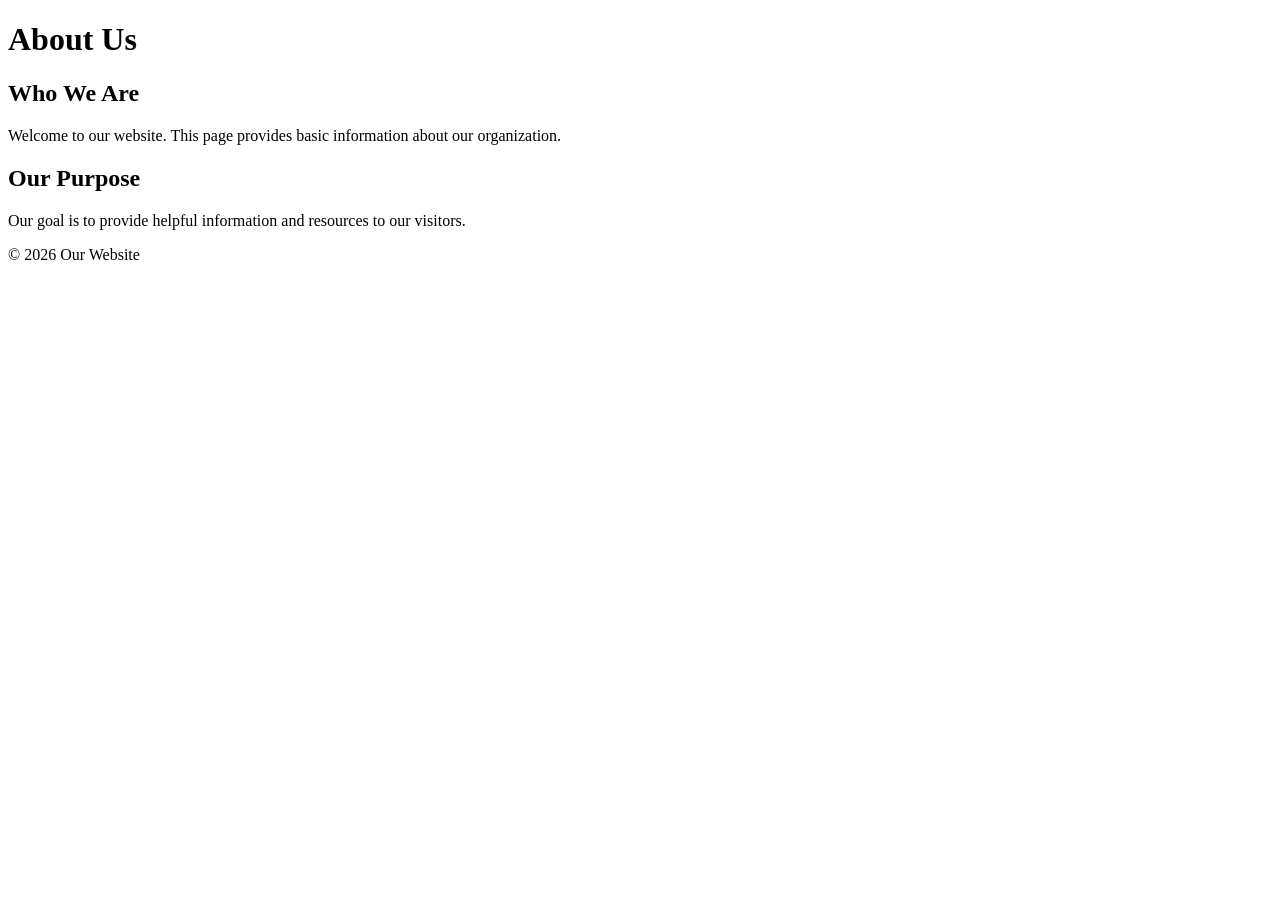
==== about.html @ 17f29ab1 "Add files via upload Challenge 1.3 file" ====
<!DOCTYPE html>
<html lang="en">
<head>
  <meta charset="UTF-8">
  <meta name="viewport" content="width=device-width, initial-scale=1.0">
  <title>About</title>
</head>
<body>
  <header>
    <h1>About Us</h1>
  </header>

  <main>
    <h2>Who We Are</h2>
    <p>Welcome to our website. This page provides basic information about our organization.</p>

    <h2>Our Purpose</h2>
    <p>Our goal is to provide helpful information and resources to our visitors.</p>
  </main>

  <footer>
    <p>&copy; 2026 Our Website</p>
  </footer>
</body>
</html>
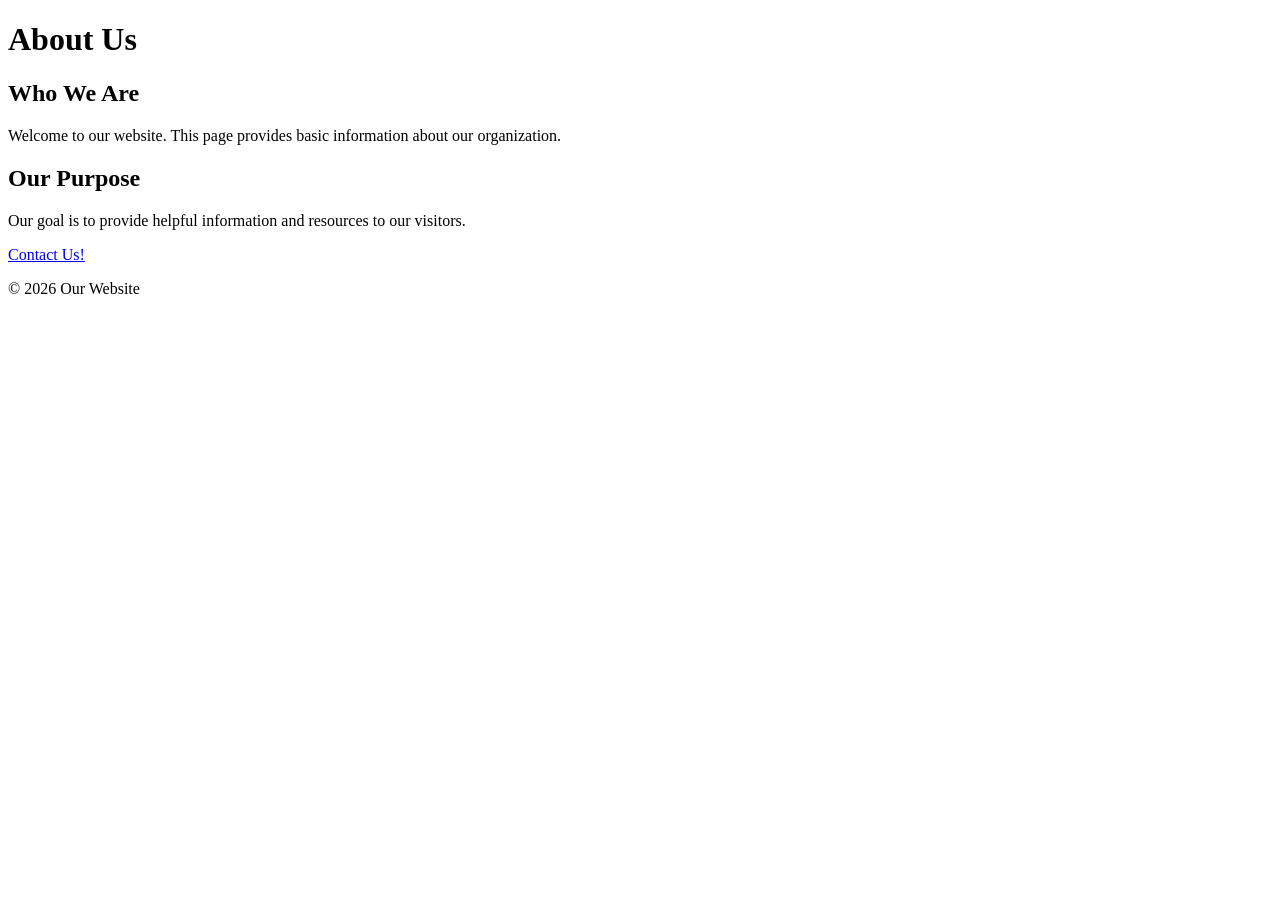
==== commit 34aa44a6: "add about, contact and more" ====
--- a/about.html
+++ b/about.html
@@ -16,6 +16,7 @@
 
     <h2>Our Purpose</h2>
     <p>Our goal is to provide helpful information and resources to our visitors.</p>
+    <a href="contact.html">Contact Us!</a>
   </main>
 
   <footer>
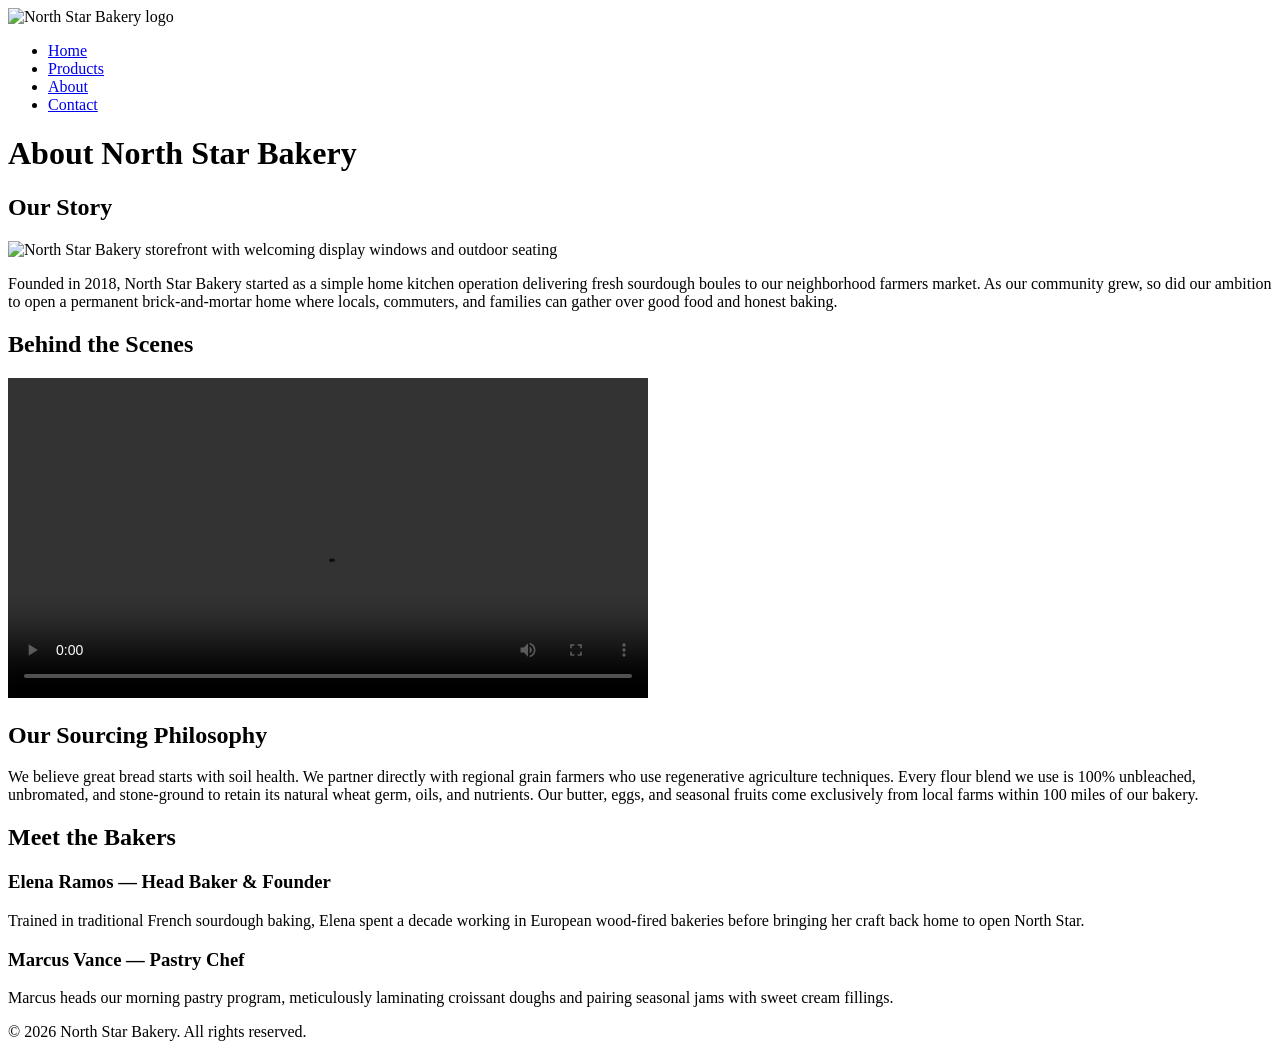
==== commit d61fa01a: "restructured code" ====
--- a/about.html
+++ b/about.html
@@ -1,26 +1,60 @@
 <!DOCTYPE html>
 <html lang="en">
 <head>
-  <meta charset="UTF-8">
-  <meta name="viewport" content="width=device-width, initial-scale=1.0">
-  <title>About</title>
+    <meta charset="UTF-8">
+    <meta name="viewport" content="width=device-width, initial-scale=1.0">
+    <title>North Star Bakery | About Us</title>
 </head>
 <body>
-  <header>
-    <h1>About Us</h1>
-  </header>
+    <header>
+        <img src="bakery-logo.png" alt="North Star Bakery logo">
+        <nav>
+            <ul>
+                <li><a href="index.html">Home</a></li>
+                <li><a href="products.html">Products</a></li>
+                <li><a href="about.html">About</a></li>
+                <li><a href="contact.html">Contact</a></li>
+            </ul>
+        </nav>
+    </header>
 
-  <main>
-    <h2>Who We Are</h2>
-    <p>Welcome to our website. This page provides basic information about our organization.</p>
+    <main>
+        <h1>About North Star Bakery</h1>
 
-    <h2>Our Purpose</h2>
-    <p>Our goal is to provide helpful information and resources to our visitors.</p>
-    <a href="contact.html">Contact Us!</a>
-  </main>
+        <section>
+            <h2>Our Story</h2>
+            <img src="bakery-storefront.jpg" alt="North Star Bakery storefront with welcoming display windows and outdoor seating">
+            <p>Founded in 2018, North Star Bakery started as a simple home kitchen operation delivering fresh sourdough boules to our neighborhood farmers market. As our community grew, so did our ambition to open a permanent brick-and-mortar home where locals, commuters, and families can gather over good food and honest baking.</p>
+        </section>
 
-  <footer>
-    <p>&copy; 2026 Our Website</p>
-  </footer>
+        <section>
+            <h2>Behind the Scenes</h2>
+            <video controls width="640">
+                <source src="bakery-behind-scenes.mp4" type="video/mp4">
+                Your browser does not support the video tag. Watch our team shape sourdough loaves and fire up the deck ovens.
+            </video>
+        </section>
+
+        <section>
+            <h2>Our Sourcing Philosophy</h2>
+            <p>We believe great bread starts with soil health. We partner directly with regional grain farmers who use regenerative agriculture techniques. Every flour blend we use is 100% unbleached, unbromated, and stone-ground to retain its natural wheat germ, oils, and nutrients. Our butter, eggs, and seasonal fruits come exclusively from local farms within 100 miles of our bakery.</p>
+        </section>
+
+        <section>
+            <h2>Meet the Bakers</h2>
+            <article>
+                <h3>Elena Ramos &mdash; Head Baker &amp; Founder</h3>
+                <p>Trained in traditional French sourdough baking, Elena spent a decade working in European wood-fired bakeries before bringing her craft back home to open North Star.</p>
+            </article>
+            <article>
+                <h3>Marcus Vance &mdash; Pastry Chef</h3>
+                <p>Marcus heads our morning pastry program, meticulously laminating croissant doughs and pairing seasonal jams with sweet cream fillings.</p>
+            </article>
+        </section>
+    </main>
+
+    <footer>
+        <p>&copy; 2026 North Star Bakery. All rights reserved.</p>
+    </footer>
 </body>
-</html>
+</html>
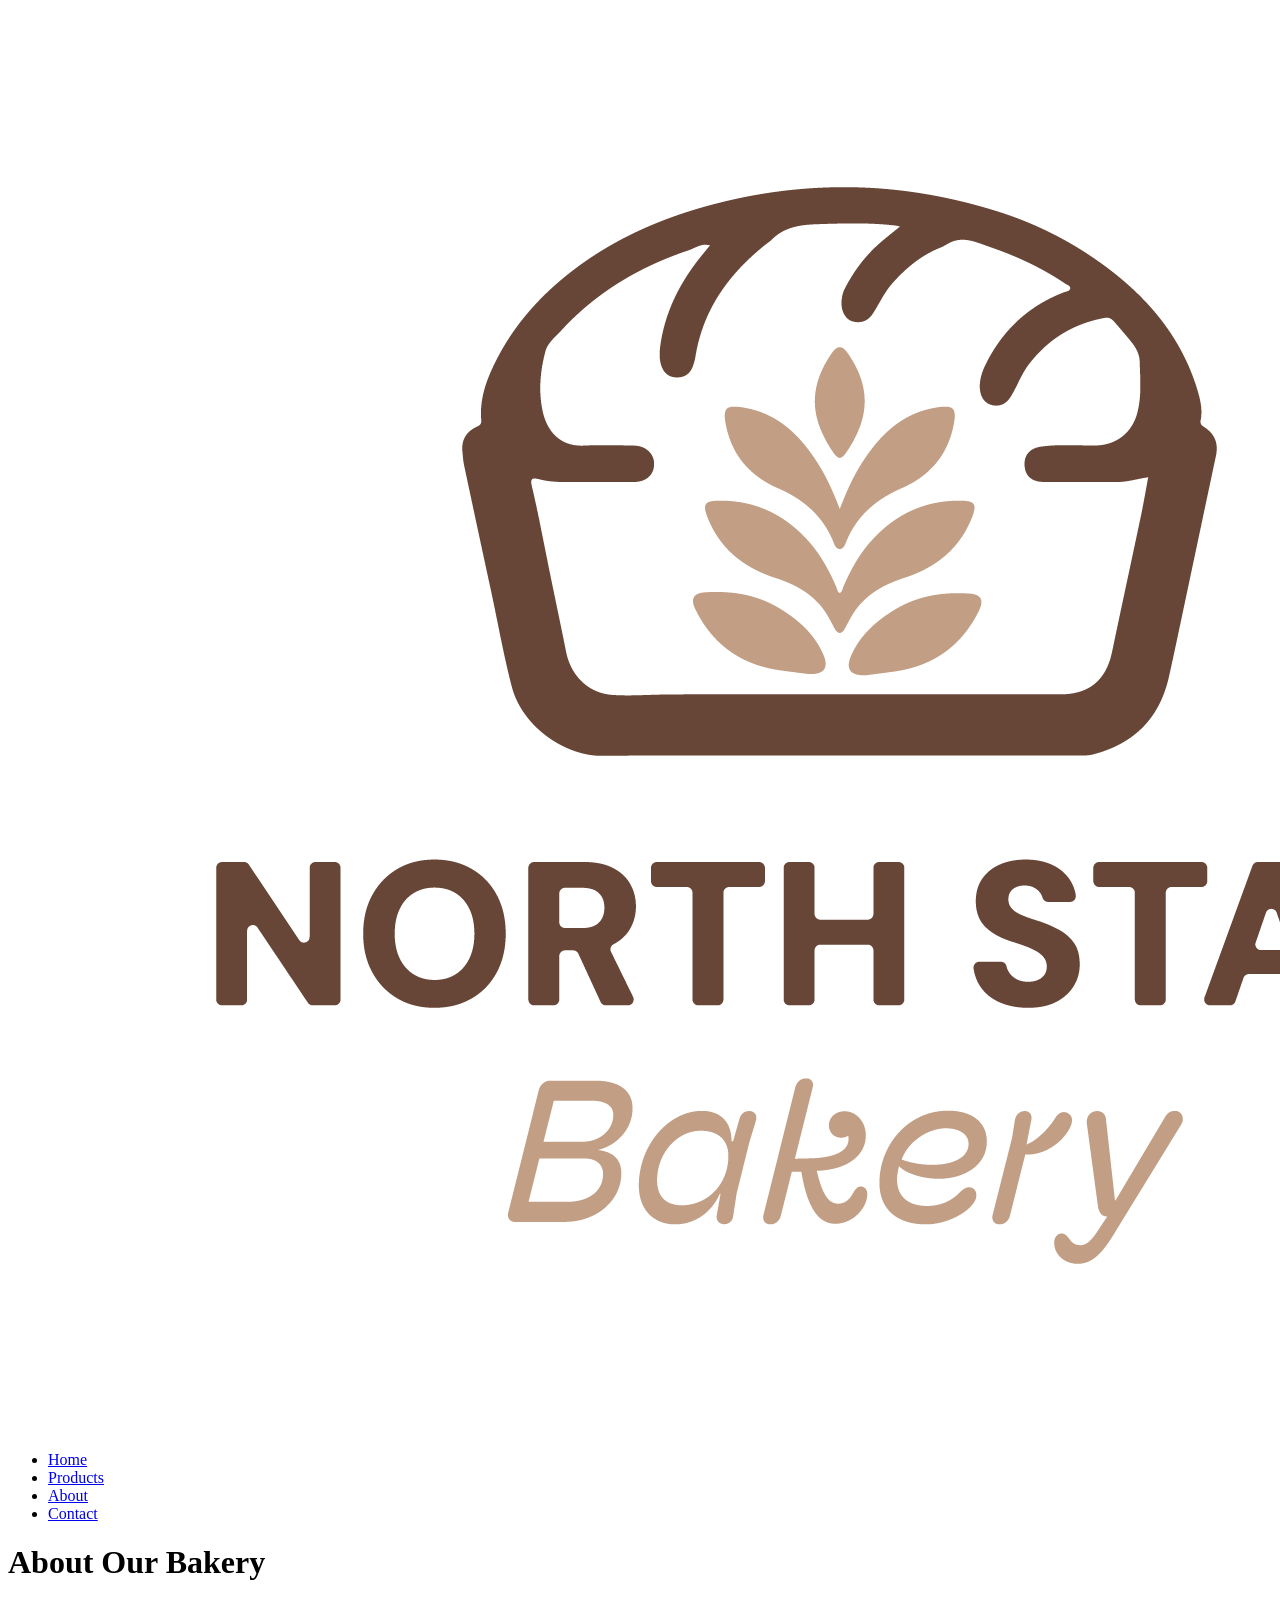
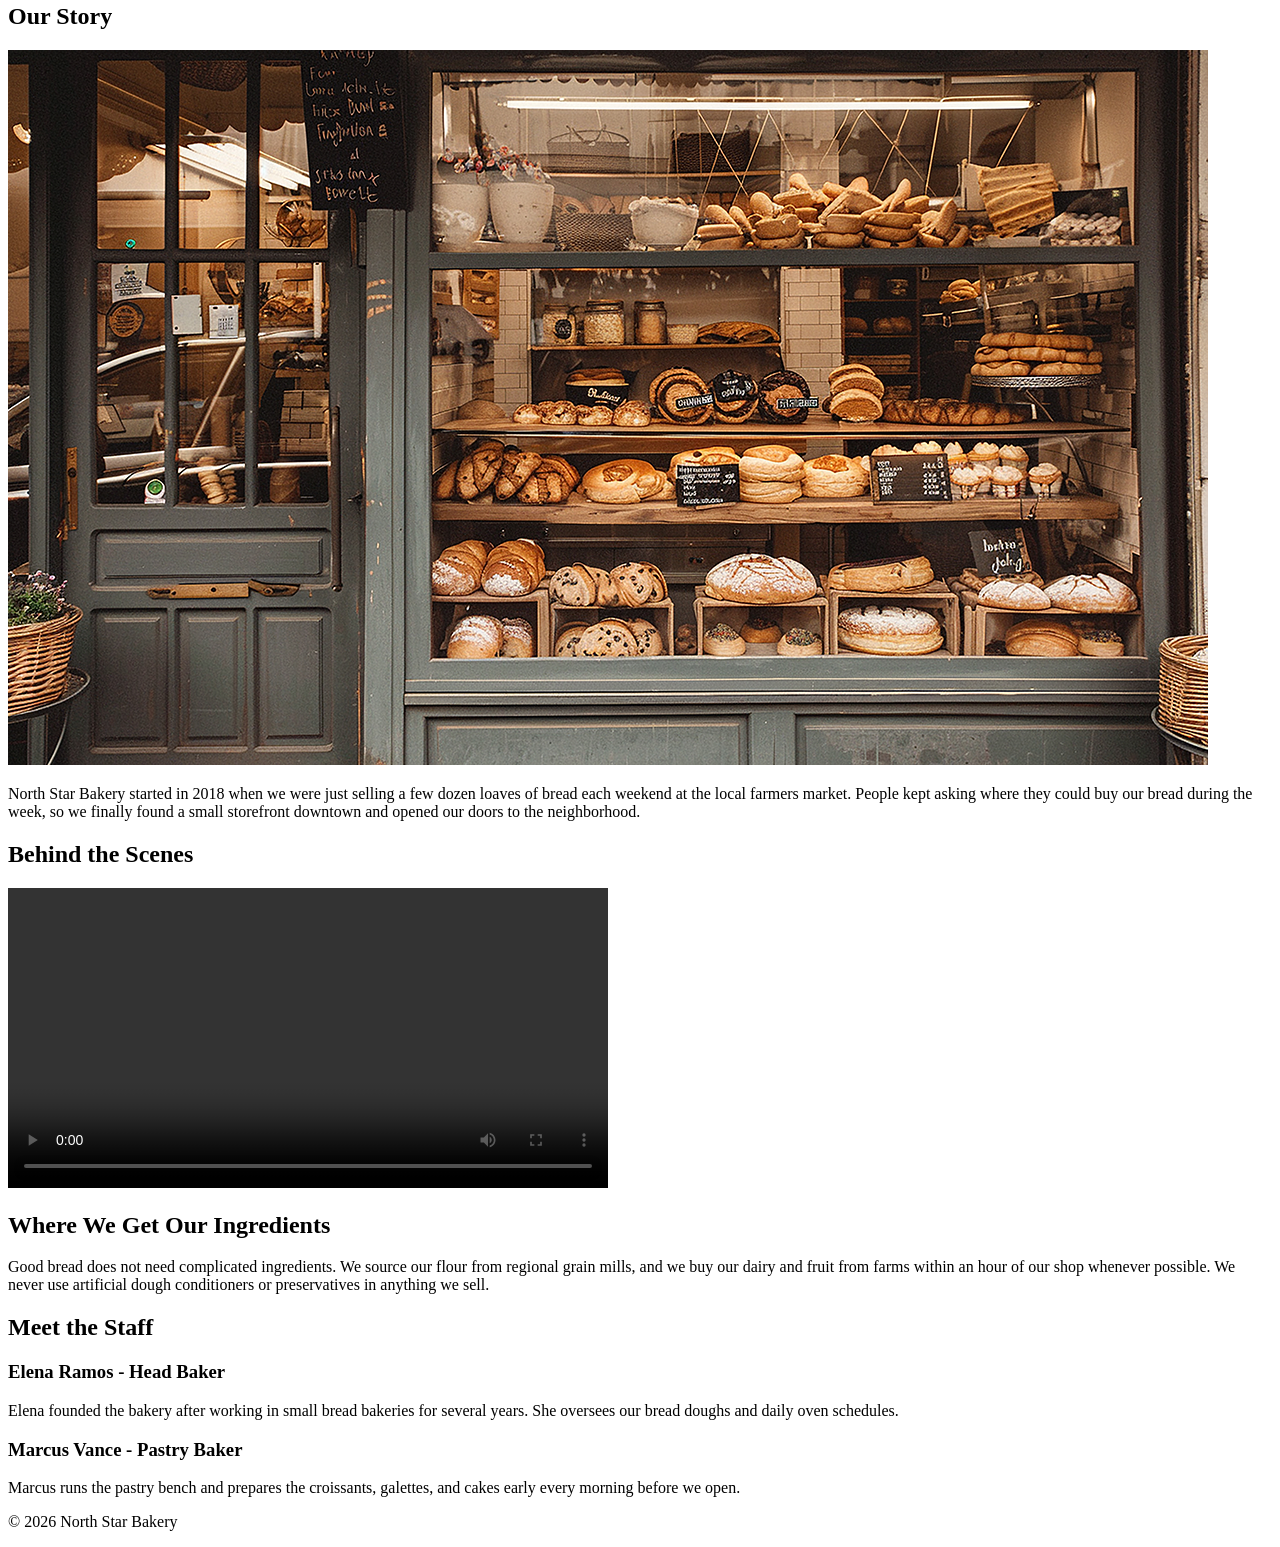
==== commit 5ba881a8: "added structure" ====
--- a/about.html
+++ b/about.html
@@ -3,11 +3,12 @@
 <head>
     <meta charset="UTF-8">
     <meta name="viewport" content="width=device-width, initial-scale=1.0">
-    <title>North Star Bakery | About Us</title>
+    <title>North Star Bakery | About</title>
 </head>
 <body>
+    <!-- Site header and navigation -->
     <header>
-        <img src="bakery-logo.png" alt="North Star Bakery logo">
+        <img src="assets/images/bakery-logo_c.png" alt="North Star Bakery logo">
         <nav>
             <ul>
                 <li><a href="index.html">Home</a></li>
@@ -19,42 +20,45 @@
     </header>
 
     <main>
-        <h1>About North Star Bakery</h1>
+        <!-- Single h1 for about page -->
+        <h1>About Our Bakery</h1>
 
+        <!-- Bakery story section with storefront image -->
         <section>
             <h2>Our Story</h2>
-            <img src="bakery-storefront.jpg" alt="North Star Bakery storefront with welcoming display windows and outdoor seating">
-            <p>Founded in 2018, North Star Bakery started as a simple home kitchen operation delivering fresh sourdough boules to our neighborhood farmers market. As our community grew, so did our ambition to open a permanent brick-and-mortar home where locals, commuters, and families can gather over good food and honest baking.</p>
+            <img src="assets/images/bakery-storefront_c.png" alt="Front window and entrance of North Star Bakery">
+            <p>North Star Bakery started in 2018 when we were just selling a few dozen loaves of bread each weekend at the local farmers market. People kept asking where they could buy our bread during the week, so we finally found a small storefront downtown and opened our doors to the neighborhood.</p>
         </section>
 
+        <!-- Behind the scenes video section with fallback -->
         <section>
             <h2>Behind the Scenes</h2>
-            <video controls width="640">
-                <source src="bakery-behind-scenes.mp4" type="video/mp4">
-                Your browser does not support the video tag. Watch our team shape sourdough loaves and fire up the deck ovens.
+            <video controls width="600">
+                <source src="assets/videos/bakery-behind-scenes_c.mp4" type="video/mp4">
+                Your browser does not support the video tag. Watch our team shape bread and load the ovens.
             </video>
         </section>
 
+        <!-- Sourcing philosophy -->
         <section>
-            <h2>Our Sourcing Philosophy</h2>
-            <p>We believe great bread starts with soil health. We partner directly with regional grain farmers who use regenerative agriculture techniques. Every flour blend we use is 100% unbleached, unbromated, and stone-ground to retain its natural wheat germ, oils, and nutrients. Our butter, eggs, and seasonal fruits come exclusively from local farms within 100 miles of our bakery.</p>
+            <h2>Where We Get Our Ingredients</h2>
+            <p>Good bread does not need complicated ingredients. We source our flour from regional grain mills, and we buy our dairy and fruit from farms within an hour of our shop whenever possible. We never use artificial dough conditioners or preservatives in anything we sell.</p>
         </section>
 
+        <!-- Staff team highlights -->
         <section>
-            <h2>Meet the Bakers</h2>
-            <article>
-                <h3>Elena Ramos &mdash; Head Baker &amp; Founder</h3>
-                <p>Trained in traditional French sourdough baking, Elena spent a decade working in European wood-fired bakeries before bringing her craft back home to open North Star.</p>
-            </article>
-            <article>
-                <h3>Marcus Vance &mdash; Pastry Chef</h3>
-                <p>Marcus heads our morning pastry program, meticulously laminating croissant doughs and pairing seasonal jams with sweet cream fillings.</p>
-            </article>
+            <h2>Meet the Staff</h2>
+            <h3>Elena Ramos - Head Baker</h3>
+            <p>Elena founded the bakery after working in small bread bakeries for several years. She oversees our bread doughs and daily oven schedules.</p>
+
+            <h3>Marcus Vance - Pastry Baker</h3>
+            <p>Marcus runs the pastry bench and prepares the croissants, galettes, and cakes early every morning before we open.</p>
         </section>
     </main>
 
+    <!-- Standard site footer -->
     <footer>
-        <p>&copy; 2026 North Star Bakery. All rights reserved.</p>
+        <p>&copy; 2026 North Star Bakery</p>
     </footer>
 </body>
 </html>
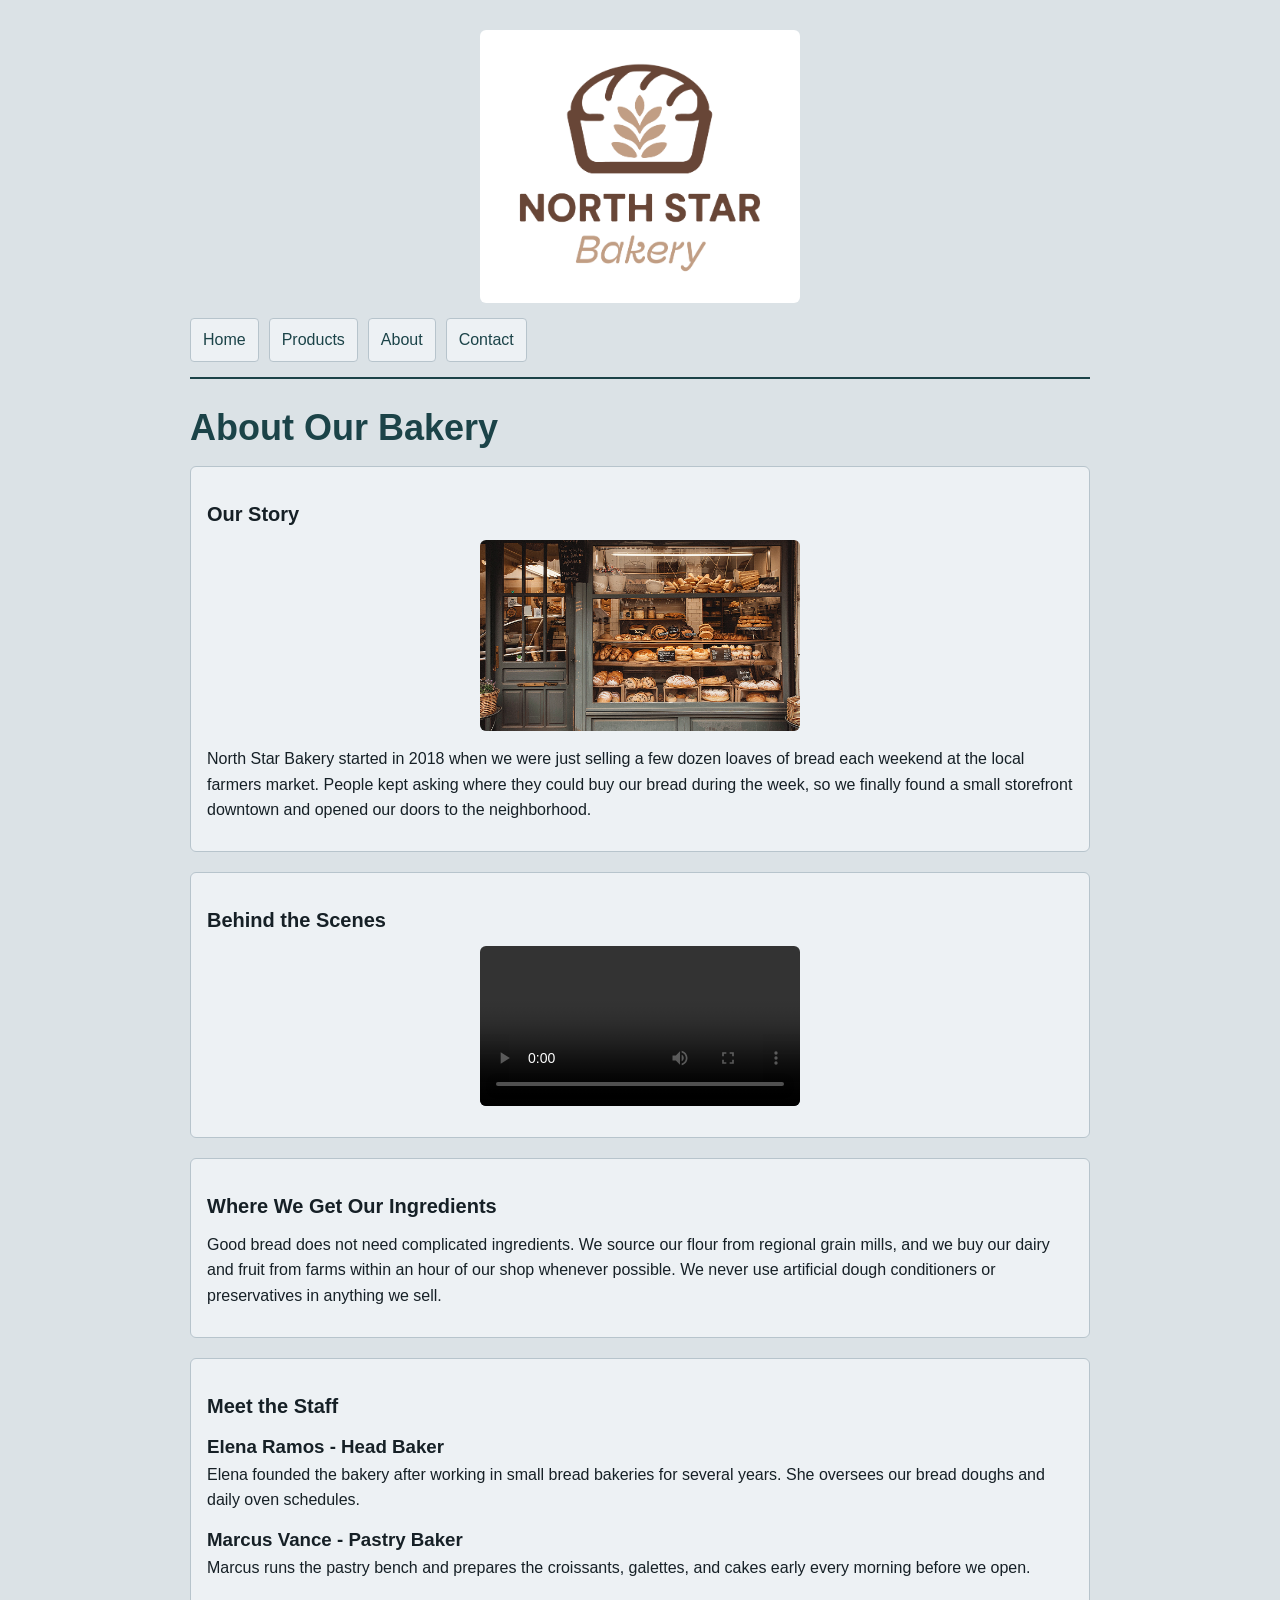
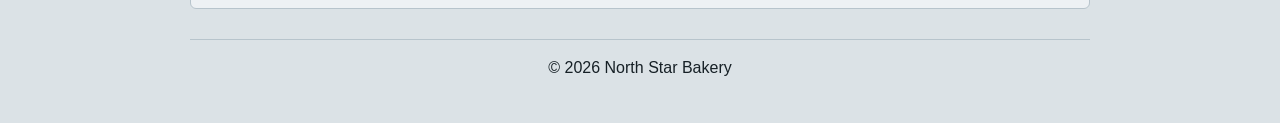
==== commit d8338ccb: "add css file and styling" ====
--- a/about.html
+++ b/about.html
@@ -1,5 +1,6 @@
 <!DOCTYPE html>
 <html lang="en">
+    <link rel="stylesheet" href="styles.css">
 <head>
     <meta charset="UTF-8">
     <meta name="viewport" content="width=device-width, initial-scale=1.0">
--- a/styles.css
+++ b/styles.css
@@ -0,0 +1,195 @@
+/* Base Page Styling */
+* {
+  box-sizing: border-box;
+  margin: 0;
+  padding: 0;
+}
+
+body {
+  font-family: Arial, sans-serif;
+  background-color: #dbe2e6;
+  color: #162026;
+  line-height: 1.6;
+  padding: 16px;
+}
+
+/* Header & Navigation (Mobile-first: nav buttons stack vertically first) */
+header {
+  border-bottom: 2px solid #1b4348;
+  padding-bottom: 15px;
+  margin-bottom: 20px;
+}
+
+h1 {
+  font-size: 28px;
+  color: #1b4348;
+  margin-bottom: 10px;
+}
+
+h2 {
+  font-size: 20px;
+  color: #162026;
+  margin-top: 15px;
+  margin-bottom: 10px;
+}
+
+p {
+  font-size: 16px;
+  margin-bottom: 12px;
+}
+
+nav ul {
+  list-style-type: none;
+  display: flex;
+  flex-direction: column;
+  gap: 10px;
+}
+
+nav a {
+  display: block;
+  text-decoration: none;
+  color: #1b4348;
+  background-color: #edf1f4;
+  padding: 8px 12px;
+  border: 1px solid #b7c4cc;
+  border-radius: 4px;
+}
+
+nav a:hover {
+  background-color: #1b4348;
+  color: #edf1f4;
+}
+
+/* Media & Content Cards (Responsive Sizing) */
+img, video {
+  max-width: 320px;
+  width: 100%;
+  height: auto;
+  display: block;
+  margin: 0 auto 15px auto;
+  border-radius: 6px;
+}
+
+.card-container {
+  display: flex;
+  flex-direction: column;
+  gap: 15px;
+  margin-top: 15px;
+}
+
+.card, article, section {
+  background-color: #edf1f4;
+  border: 1px solid #b7c4cc;
+  border-radius: 6px;
+  padding: 16px;
+  margin-bottom: 20px;
+}
+
+/* Forms & Contact Page Elements */
+form {
+  background-color: #edf1f4;
+  border: 1px solid #b7c4cc;
+  border-radius: 6px;
+  padding: 20px;
+  margin-top: 15px;
+}
+
+fieldset {
+  border: 1px solid #b7c4cc;
+  border-radius: 4px;
+  padding: 16px;
+  margin-bottom: 16px;
+  background-color: #ffffff;
+}
+
+legend {
+  font-weight: bold;
+  color: #1b4348;
+  padding: 0 6px;
+}
+
+label {
+  display: block;
+  margin-top: 10px;
+  margin-bottom: 4px;
+  font-weight: bold;
+  font-size: 14px;
+}
+
+input[type="text"],
+input[type="email"],
+input[type="date"],
+select,
+textarea {
+  width: 100%;
+  padding: 8px 10px;
+  border: 1px solid #b7c4cc;
+  border-radius: 4px;
+  font-family: Arial, sans-serif;
+  font-size: 14px;
+  background-color: #fafbfc;
+  color: #162026;
+  margin-bottom: 8px;
+}
+
+textarea {
+  min-height: 80px;
+  resize: vertical;
+}
+
+input[type="submit"],
+input[type="reset"],
+button {
+  background-color: #1b4348;
+  color: #edf1f4;
+  border: none;
+  padding: 9px 16px;
+  border-radius: 4px;
+  font-size: 14px;
+  cursor: pointer;
+  margin-right: 8px;
+  margin-top: 8px;
+}
+
+input[type="reset"] {
+  background-color: #b7c4cc;
+  color: #162026;
+}
+
+/* Footer Styling */
+footer {
+  margin-top: 30px;
+  border-top: 1px solid #b7c4cc;
+  padding-top: 15px;
+  text-align: center;
+  font-size: 14px;
+}
+
+/* Switches navigation and card containers to horizontal rows */
+@media (min-width: 768px) {
+  body {
+    padding: 30px;
+    max-width: 960px;
+    margin: 0 auto;
+  }
+
+  h1 {
+    font-size: 36px;
+  }
+
+  /* Make nav links sit side-by-side on larger screens */
+  nav ul {
+    flex-direction: row;
+  }
+
+  /* Make structured card containers sit side-by-side on desktop */
+  .card-container {
+    flex-direction: row;
+    flex-wrap: wrap;
+  }
+
+  .card-container .card {
+    flex: 1;
+    margin-bottom: 0;
+  }
+}
